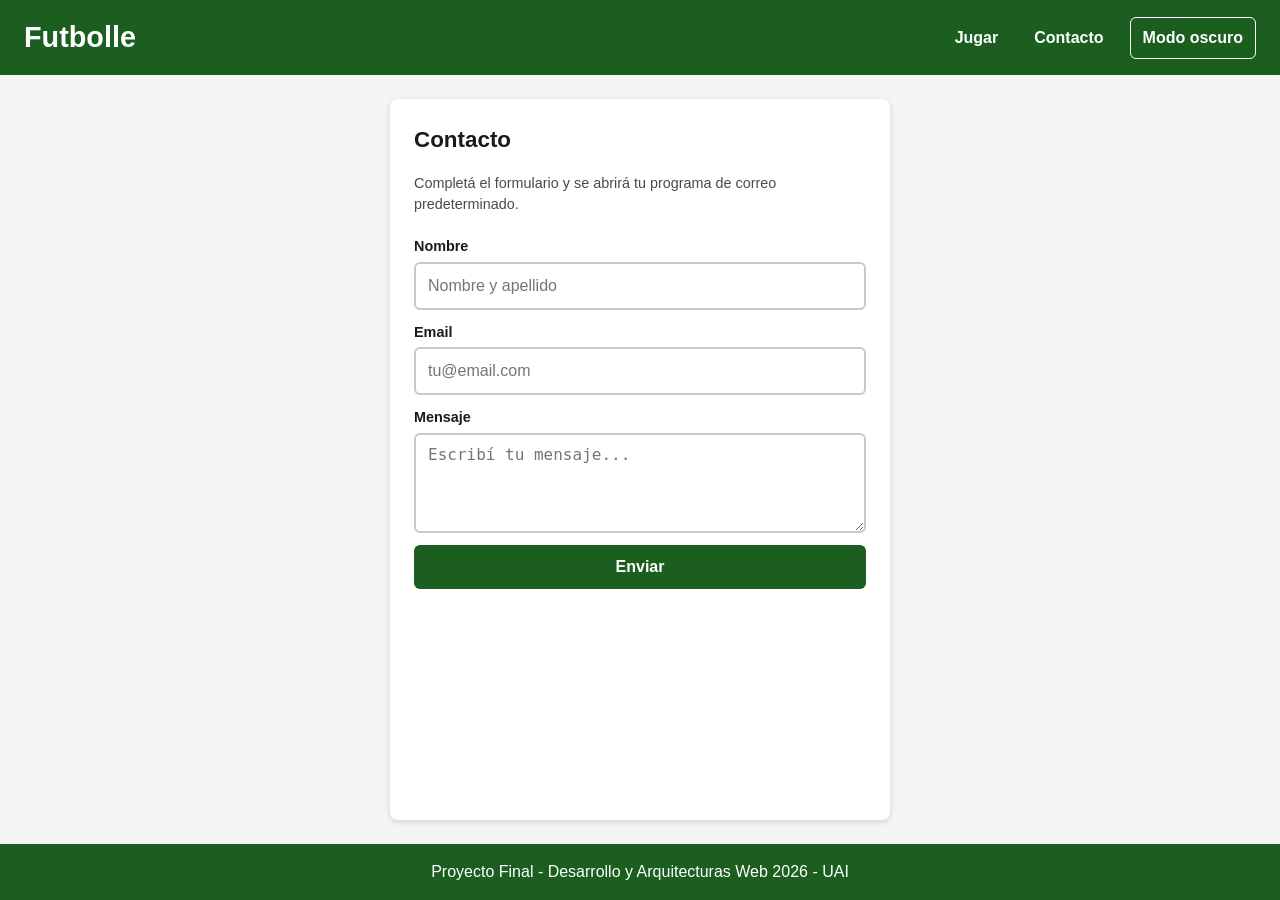
==== contacto.html @ ff76e05a "Página de contacto" ====
<!DOCTYPE html>
<html lang="es">
<head>
    <meta charset="UTF-8">
    <meta name="viewport" content="width=device-width, initial-scale=1.0">
    <title>Futbolle - Contacto</title>
    <link rel="stylesheet" href="css/reset.css?v=3">
    <link rel="stylesheet" href="css/estilos.css?v=3">
</head>
<body id="contenedorApp" class="tema-claro">
    <header class="cabecera">
        <h1 class="titulo">Futbolle</h1>
        <nav class="navegacion">
            <a class="enlace-nav" href="index.html">Jugar</a>
            <a class="enlace-nav" href="contacto.html">Contacto</a>
            <button class="boton boton-tema" type="button">Modo oscuro</button>
        </nav>
    </header>
    <main class="contenedor-principal">
        <section class="panel-contacto">
            <h2 class="subtitulo">Contacto</h2>
            <p class="texto-ayuda">Completá el formulario y se abrirá tu programa de correo predeterminado.</p>
            <div class="campo-formulario">
                <label class="etiqueta">
                    Nombre
                    <input class="input-formulario input-nombre-contacto" type="text" placeholder="Nombre y apellido" autocomplete="off">
                </label>
                <p class="texto-error oculto error-nombre-contacto">Ingresá un nombre alfanumérico válido.</p>
            </div>
            <div class="campo-formulario">
                <label class="etiqueta">
                    Email
                    <input class="input-formulario input-mail-contacto" type="text" placeholder="tu@email.com" autocomplete="off">
                </label>
                <p class="texto-error oculto error-mail-contacto">Ingresá un email válido.</p>
            </div>
            <div class="campo-formulario">
                <label class="etiqueta">
                    Mensaje
                    <textarea class="input-formulario area-mensaje input-mensaje-contacto" placeholder="Escribí tu mensaje..."></textarea>
                </label>
                <p class="texto-error oculto error-mensaje-contacto">El mensaje debe tener más de 5 caracteres.</p>
            </div>
            <button class="boton boton-primario boton-enviar-contacto" type="button">Enviar</button>
        </section>
    </main>
    <footer class="pie-pagina">
        <p class="texto-pie">Proyecto Final - Desarrollo y Arquitecturas Web 2026 - UAI</p>
    </footer>
    <div class="modal modal-mensaje oculto">
        <div class="modal-contenido">
            <p class="modal-texto texto-modal-mensaje"></p>
            <button class="boton boton-primario boton-cerrar-modal" type="button">Cerrar</button>
        </div>
    </div>
    <script src="js/ui.js?v=3"></script>
    <script src="js/contacto.js?v=3"></script>
</body>
</html>
---- css/estilos.css ----
body {
    display: flex;
    flex-direction: column;
    min-height: 100vh;
    background-color: #f5f5f5;
    color: #1a1a1a;
}
h1 {
    font-size: 1.8rem;
    font-weight: bold;
}
h2 {
    font-size: 1.4rem;
    font-weight: bold;
}
label {
    display: flex;
    flex-direction: column;
    gap: 4px;
    font-size: 0.9rem;
    font-weight: bold;
}
textarea {
    resize: vertical;
}
.oculto {
    display: none !important;
}
.cabecera {
    display: flex;
    flex-wrap: wrap;
    align-items: center;
    justify-content: space-between;
    gap: 12px;
    padding: 16px 24px;
    background-color: #1b5e20;
    color: #ffffff;
}
.titulo {
    color: #ffffff;
}
.navegacion {
    display: flex;
    flex-wrap: wrap;
    align-items: center;
    gap: 16px;
}
.enlace-nav {
    padding: 6px 10px;
    border-radius: 4px;
    font-weight: bold;
}
.enlace-nav:hover {
    background-color: #2e7d32;
}

.contenedor-principal {
    display: flex;
    flex: 1;
    justify-content: center;
    padding: 24px;
}
.panel-juego {
    display: flex;
    flex-direction: column;
    gap: 16px;
    width: 100%;
    max-width: 900px;
    padding: 20px;
    border-radius: 8px;
    background-color: #ffffff;
    box-shadow: 0 2px 6px rgba(0, 0, 0, 0.15);
}
.panel-contacto {
    display: flex;
    flex-direction: column;
    gap: 12px;
    width: 100%;
    max-width: 500px;
    padding: 24px;
    border-radius: 8px;
    background-color: #ffffff;
    box-shadow: 0 2px 6px rgba(0, 0, 0, 0.15);
}
.subtitulo {
    margin-bottom: 4px;
}
.texto-ayuda {
    margin-bottom: 8px;
    color: #4a4a4a;
    font-size: 0.9rem;
}
.fila-info {
    display: flex;
    flex-wrap: wrap;
    align-items: center;
    justify-content: space-between;
    gap: 12px;
}
.info-dato {
    font-weight: bold;
}
.panel-pista-extra {
    display: flex;
    flex-direction: column;
    align-items: center;
    gap: 8px;
    padding: 12px;
    border-radius: 8px;
    background-color: #f0f0f0;
}
.foto-pista {
    width: 120px;
    height: 120px;
    border-radius: 8px;
    object-fit: cover;
}
.pistas-progresivas {
    display: flex;
    flex-wrap: wrap;
    justify-content: center;
    gap: 10px;
    font-size: 0.9rem;
    font-weight: bold;
}
.chip-pista {
    padding: 4px 10px;
    border-radius: 12px;
    background-color: #1b5e20;
    color: #ffffff;
}
.nivel-blur-0 {
    filter: blur(0);
}
.nivel-blur-1 {
    filter: blur(2px);
}
.nivel-blur-2 {
    filter: blur(4px);
}
.nivel-blur-3 {
    filter: blur(6px);
}
.nivel-blur-4 {
    filter: blur(8px);
}
.nivel-blur-5 {
    filter: blur(10px);
}
.nivel-blur-6 {
    filter: blur(12px);
}
.nivel-blur-7 {
    filter: blur(14px);
}
.nivel-blur-8 {
    filter: blur(16px);
}
.contenedor-busqueda {
    position: relative;
    display: flex;
    flex-direction: column;
}
.input-busqueda {
    padding: 10px 12px;
    border: 2px solid #c8c8c8;
    border-radius: 6px;
    font-size: 1rem;
}
.input-busqueda:focus {
    border-color: #1b5e20;
    outline: none;
}
.lista-autocompletado {
    position: absolute;
    top: 100%;
    left: 0;
    z-index: 10;
    display: flex;
    flex-direction: column;
    width: 100%;
    max-height: 220px;
    margin-top: 4px;
    overflow-y: auto;
    border: 1px solid #c8c8c8;
    border-radius: 6px;
    background-color: #ffffff;
    box-shadow: 0 4px 10px rgba(0, 0, 0, 0.2);
}
.item-autocompletado {
    padding: 8px 12px;
    cursor: pointer;
}
.item-autocompletado:hover {
    background-color: #e8f5e9;
}
.cabecera-tablero {
    display: flex;
    gap: 8px;
    padding: 8px 4px;
    border-bottom: 2px solid #c8c8c8;
    font-weight: bold;
    font-size: 0.85rem;
}
.columna-cabecera {
    flex: 1;
    text-align: center;
}
.tablero-intentos {
    display: flex;
    flex-direction: column;
    gap: 8px;
}
.fila-intento {
    display: flex;
    gap: 8px;
}
.celda-tablero {
    display: flex;
    flex: 1;
    align-items: center;
    justify-content: center;
    padding: 10px 4px;
    border-radius: 6px;
    text-align: center;
    font-size: 0.85rem;
    font-weight: bold;
    color: #ffffff;
    background-color: #757575;
}
.celda-nombre {
    background-color: #1b5e20;
}
.pista-verde {
    background-color: #2e7d32;
}
.pista-roja {
    background-color: #c62828;
}
.pista-neutra {
    background-color: #ef6c00;
}
.campo-formulario {
    display: flex;
    flex-direction: column;
    gap: 4px;
}
.input-formulario {
    padding: 10px 12px;
    border: 2px solid #c8c8c8;
    border-radius: 6px;
    font-size: 1rem;
    font-weight: normal;
}
.input-formulario:focus {
    border-color: #1b5e20;
    outline: none;
}
.area-mensaje {
    min-height: 100px;
}
.texto-error {
    color: #c62828;
    font-size: 0.8rem;
}
.pie-pagina {
    padding: 16px 24px;
    background-color: #1b5e20;
    color: #ffffff;
    text-align: center;
}
.boton {
    padding: 10px 16px;
    border-radius: 6px;
    font-weight: bold;
}
.boton-primario {
    background-color: #1b5e20;
    color: #ffffff;
}
.boton-primario:hover {
    background-color: #2e7d32;
}
.boton-secundario {
    background-color: #e0e0e0;
    color: #1a1a1a;
}
.boton-secundario:hover {
    background-color: #cfcfcf;
}
.boton-tema {
    padding: 8px 12px;
    border: 1px solid #ffffff;
    border-radius: 6px;
    color: #ffffff;
}
.modal {
    position: fixed;
    top: 0;
    left: 0;
    z-index: 100;
    display: flex;
    align-items: center;
    justify-content: center;
    width: 100%;
    height: 100%;
    background-color: rgba(0, 0, 0, 0.55);
}
.modal-contenido {
    display: flex;
    flex-direction: column;
    gap: 12px;
    width: 90%;
    max-width: 420px;
    padding: 24px;
    border-radius: 8px;
    background-color: #ffffff;
    color: #1a1a1a;
}
.modal-contenido-ancho {
    max-width: 640px;
}
.modal-texto {
    font-weight: bold;
}
.input-nombre {
    padding: 10px 12px;
    border: 2px solid #c8c8c8;
    border-radius: 6px;
    font-size: 1rem;
    font-weight: normal;
}
.fila-dificultad {
    display: flex;
    flex-wrap: wrap;
    gap: 14px;
}
.etiqueta-dificultad {
    display: flex;
    flex-direction: row;
    align-items: center;
    gap: 4px;
    font-weight: normal;
    font-size: 0.9rem;
}
.fila-orden {
    display: flex;
    gap: 8px;
}
.lista-historial {
    display: flex;
    flex-direction: column;
    gap: 8px;
    max-height: 320px;
    overflow-y: auto;
}
.item-historial {
    display: flex;
    flex-direction: column;
    gap: 2px;
    padding: 10px;
    border-radius: 6px;
    background-color: #f0f0f0;
    font-size: 0.85rem;
}
.item-historial-ganada {
    border-left: 4px solid #2e7d32;
}
.item-historial-perdida {
    border-left: 4px solid #c62828;
}
.tema-oscuro {
    background-color: #121212;
    color: #ededed;
}
.tema-oscuro .panel-juego {
    background-color: #1e1e1e;
    box-shadow: 0 2px 6px rgba(0, 0, 0, 0.5);
}
.tema-oscuro .panel-contacto {
    background-color: #1e1e1e;
    box-shadow: 0 2px 6px rgba(0, 0, 0, 0.5);
}
.tema-oscuro .texto-ayuda {
    color: #b0b0b0;
}
.tema-oscuro .input-busqueda {
    border-color: #444444;
    background-color: #2a2a2a;
    color: #ededed;
}
.tema-oscuro .input-formulario {
    border-color: #444444;
    background-color: #2a2a2a;
    color: #ededed;
}
.tema-oscuro .input-nombre {
    border-color: #444444;
    background-color: #2a2a2a;
    color: #ededed;
}
.tema-oscuro .lista-autocompletado {
    border-color: #444444;
    background-color: #2a2a2a;
}
.tema-oscuro .item-autocompletado:hover {
    background-color: #333333;
}
.tema-oscuro .panel-pista-extra {
    background-color: #2a2a2a;
}
.tema-oscuro .cabecera-tablero {
    border-color: #444444;
}
.tema-oscuro .modal-contenido {
    background-color: #1e1e1e;
    color: #ededed;
}
.tema-oscuro .boton-secundario {
    background-color: #333333;
    color: #ededed;
}
.tema-oscuro .boton-secundario:hover {
    background-color: #444444;
}
.tema-oscuro .item-historial {
    background-color: #2a2a2a;
}
@media (max-width: 700px) {
    .cabecera {
        flex-direction: column;
        align-items: flex-start;
    }
    .fila-info {
        flex-direction: column;
        align-items: flex-start;
    }
    .cabecera-tablero {
        display: none;
    }
    .fila-intento {
        flex-wrap: wrap;
    }
    .celda-tablero {
        min-width: 45%;
    }
}
@media (max-width: 420px) {
    .celda-tablero {
        min-width: 100%;
    }
    .navegacion {
        flex-direction: column;
        align-items: flex-start;
    }
}
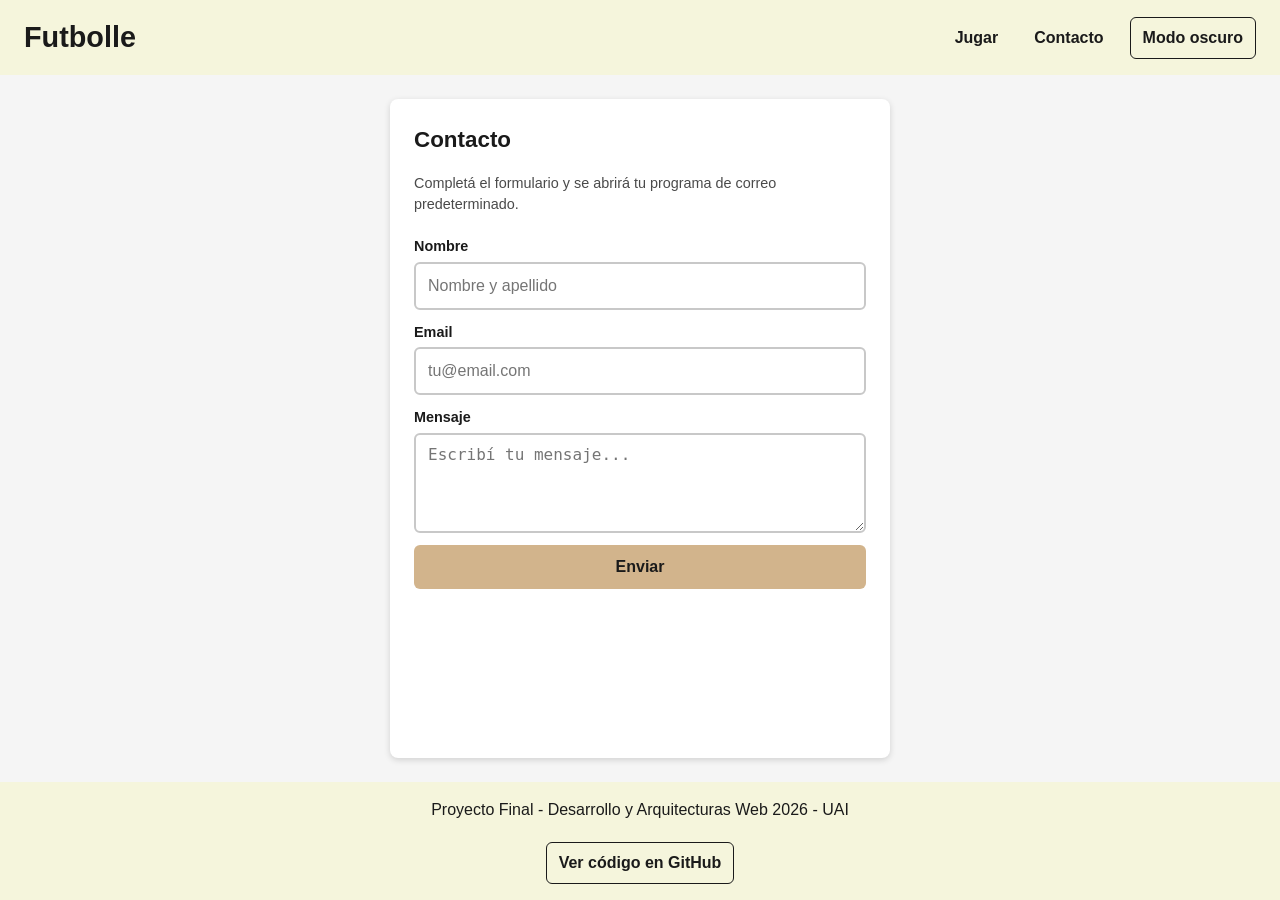
==== commit eb2a4094: "Actualizar footer" ====
--- a/contacto.html
+++ b/contacto.html
@@ -46,6 +46,9 @@
     </main>
     <footer class="pie-pagina">
         <p class="texto-pie">Proyecto Final - Desarrollo y Arquitecturas Web 2026 - UAI</p>
+        <a href="https://github.com/LaruuPollastrini/Futbolle-Proyecto" target="_blank" rel="noopener noreferrer" class="boton boton-secundario">
+        Ver código en GitHub
+        </a>
     </footer>
     <div class="modal modal-mensaje oculto">
         <div class="modal-contenido">
--- a/css/estilos.css
+++ b/css/estilos.css
@@ -33,11 +33,11 @@
     justify-content: space-between;
     gap: 12px;
     padding: 16px 24px;
-    background-color: #1b5e20;
-    color: #ffffff;
+    background-color: #F5F5DC;
+    color: #1a1a1a;
 }
 .titulo {
-    color: #ffffff;
+    color: #1a1a1a;
 }
 .navegacion {
     display: flex;
@@ -51,7 +51,7 @@
     font-weight: bold;
 }
 .enlace-nav:hover {
-    background-color: #2e7d32;
+    background-color: #E6E6C5;
 }
 
 .contenedor-principal {
@@ -265,8 +265,8 @@
 }
 .pie-pagina {
     padding: 16px 24px;
-    background-color: #1b5e20;
-    color: #ffffff;
+    background-color: #F5F5DC;
+    color: #1a1a1a;
     text-align: center;
 }
 .boton {
@@ -275,11 +275,11 @@
     font-weight: bold;
 }
 .boton-primario {
-    background-color: #1b5e20;
-    color: #ffffff;
+    background-color: #D2B48C;
+    color: #1a1a1a;
 }
 .boton-primario:hover {
-    background-color: #2e7d32;
+    background-color: #C19A6B;
 }
 .boton-secundario {
     background-color: #e0e0e0;
@@ -290,9 +290,12 @@
 }
 .boton-tema {
     padding: 8px 12px;
-    border: 1px solid #ffffff;
-    border-radius: 6px;
-    color: #ffffff;
+    border: 1px solid #1a1a1a;
+    border-radius: 6px;
+    color: #1a1a1a;
+}
+.boton-tema:hover {
+    background-color: #e6d3a8; 
 }
 .modal {
     position: fixed;
@@ -426,6 +429,21 @@
 .tema-oscuro .item-historial {
     background-color: #2a2a2a;
 }
+.boton-secundario {
+    padding: 8px 12px;
+    border: 1px solid #1a1a1a; 
+    border-radius: 6px;
+    color: #1a1a1a;          
+    font-weight: bold;
+    background-color: transparent; 
+    cursor: pointer;
+    text-decoration: none;  
+    display: inline-block;
+    margin-top: 20px;  
+}
+.boton-secundario:hover {
+    background-color: #e6d3a8; 
+}
 @media (max-width: 700px) {
     .cabecera {
         flex-direction: column;
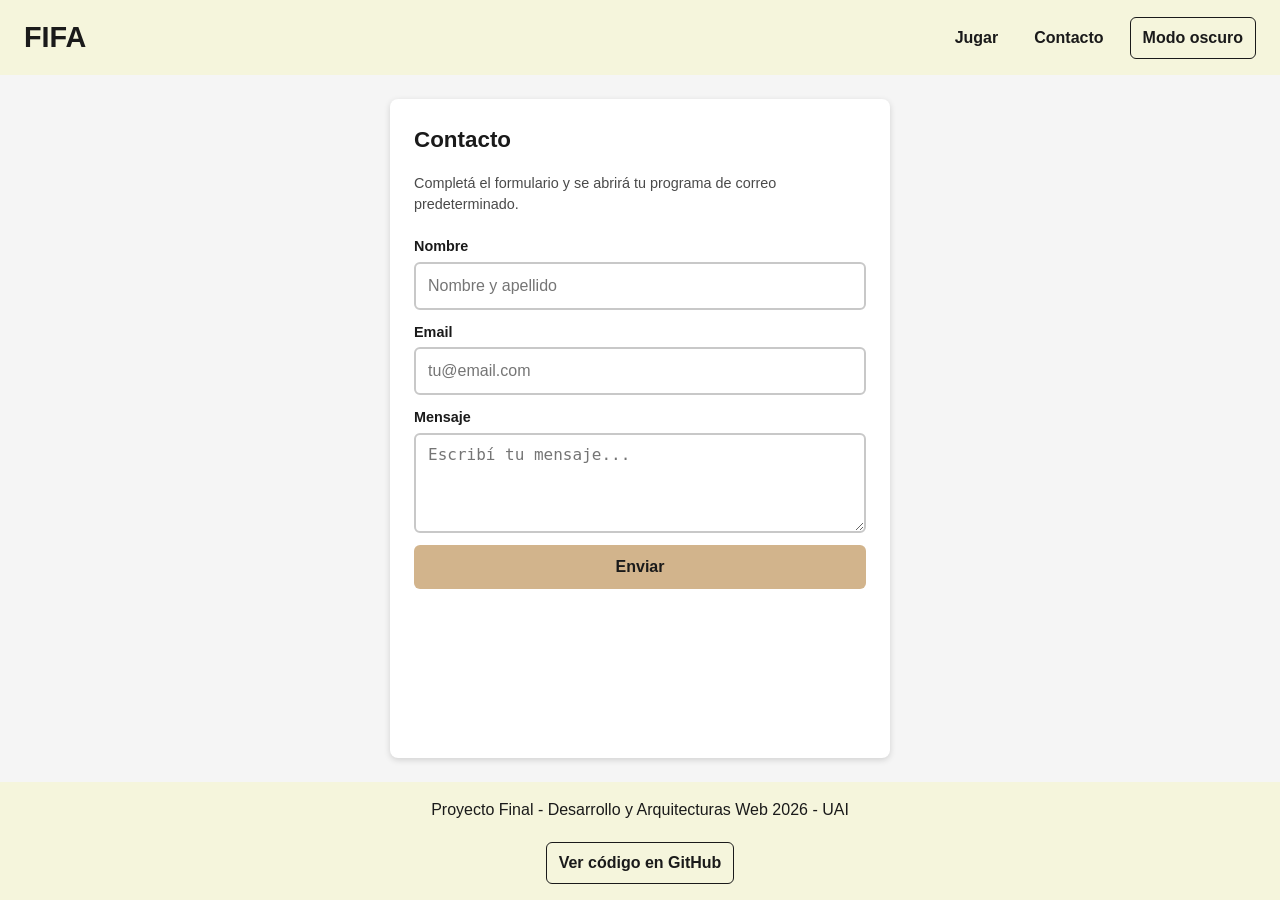
==== commit cf9803f3: "Cambio de titulo" ====
--- a/contacto.html
+++ b/contacto.html
@@ -3,13 +3,13 @@
 <head>
     <meta charset="UTF-8">
     <meta name="viewport" content="width=device-width, initial-scale=1.0">
-    <title>Futbolle - Contacto</title>
+    <title>FIFA - Contacto</title>
     <link rel="stylesheet" href="css/reset.css?v=3">
     <link rel="stylesheet" href="css/estilos.css?v=3">
 </head>
 <body id="contenedorApp" class="tema-claro">
     <header class="cabecera">
-        <h1 class="titulo">Futbolle</h1>
+        <h1 class="titulo">FIFA</h1>
         <nav class="navegacion">
             <a class="enlace-nav" href="index.html">Jugar</a>
             <a class="enlace-nav" href="contacto.html">Contacto</a>
--- a/css/estilos.css
+++ b/css/estilos.css
@@ -229,7 +229,14 @@
     background-color: #757575;
 }
 .celda-nombre {
+    gap: 6px;
     background-color: #1b5e20;
+}
+.foto-jugador-intento {
+    width: 28px;
+    height: 28px;
+    border-radius: 4px;
+    object-fit: cover;
 }
 .pista-verde {
     background-color: #2e7d32;
